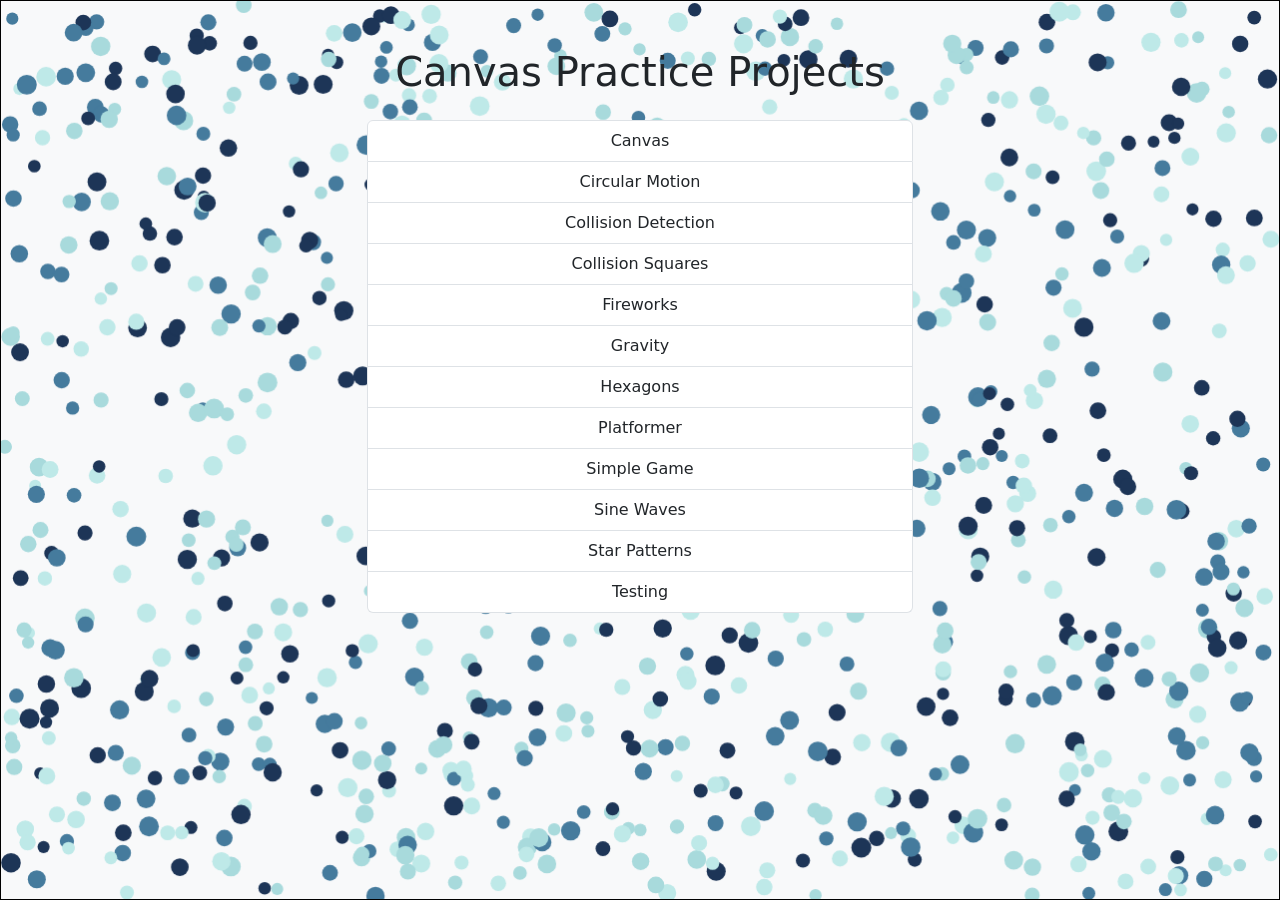
==== index.html @ c4b81407 "Added to index including css and ways to navigate between" ====
<!DOCTYPE html>
<html lang="en">
<head>
  <meta charset="UTF-8">
  <meta name="viewport" content="width=device-width, initial-scale=1.0">
  <title>HTML Canvas</title>
  <link href="https://fonts.googleapis.com/css2?family=Baloo+2&display=swap" rel="stylesheet">
  <link rel="stylesheet" href="style.css">
  <link href="https://cdn.jsdelivr.net/npm/bootstrap@5.3.0/dist/css/bootstrap.min.css" rel="stylesheet">
  <style>
    /* Fullscreen background canvas */
    canvas#bgCanvas {
      position: fixed;
      top: 0;
      left: 0;
      width: 100vw;
      height: 100vh;
      z-index: -1;
      display: block;
    }
  </style>
</head>
<body class="bg-light text-center py-5">

  <!-- Fullscreen background canvas -->
  <canvas id="bgCanvas"></canvas>

  <h1 class="mb-4">Canvas Practice Projects</h1>
  <div class="container">
    <div class="row justify-content-center">
      <div class="col-md-6">
        <div class="list-group">
          <a href="canvas.html" class="list-group-item list-group-item-action">Canvas</a>
          <a href="circularmotion.html" class="list-group-item list-group-item-action">Circular Motion</a>
          <a href="collisiondetection.html" class="list-group-item list-group-item-action">Collision Detection</a>
          <a href="collisionsquares.html" class="list-group-item list-group-item-action">Collision Squares</a>
          <a href="fireworks.html" class="list-group-item list-group-item-action">Fireworks</a>
          <a href="gravity.html" class="list-group-item list-group-item-action">Gravity</a>
          <a href="hexagons.html" class="list-group-item list-group-item-action">Hexagons</a>
          <a href="platformer.html" class="list-group-item list-group-item-action">Platformer</a>
          <a href="simplegame.html" class="list-group-item list-group-item-action">Simple Game</a>
          <a href="sinewaves.html" class="list-group-item list-group-item-action">Sine Waves</a>
          <a href="starpatterns.html" class="list-group-item list-group-item-action">Star Patterns</a>
          <a href="testing.html" class="list-group-item list-group-item-action">Testing</a>
        </div>
      </div>
    </div>
  </div>

  <script src="app.js"></script>
</body>
</html>
---- style.css ----
body {
    margin: 0px;
}

canvas {
    border: 1px solid black;
}

/* .title {
    position: absolute;
    top: 40%;
    left: 50%;
    transform: translate(-50%, -50%);
    color: rgba(78, 20, 154, 0.5);
    font-size: 15vw;
    z-index: 1; 
    font-family: 'Baloo 2', cursive;
  } */
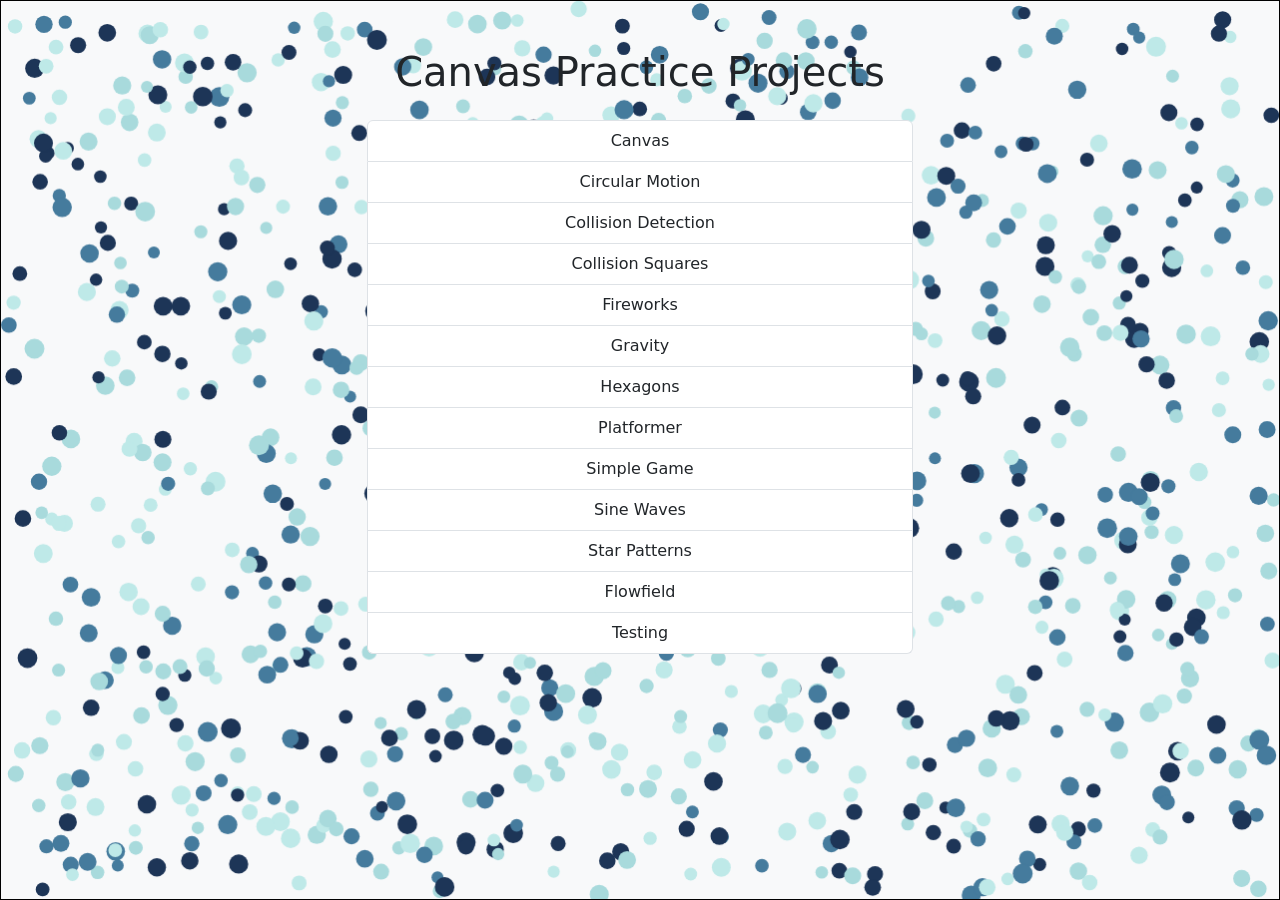
==== commit 3d8a12ee: "Added zoom js to work on a zoom and pan function to be implemented in other prjects" ====
--- a/index.html
+++ b/index.html
@@ -41,6 +41,7 @@
           <a href="simplegame.html" class="list-group-item list-group-item-action">Simple Game</a>
           <a href="sinewaves.html" class="list-group-item list-group-item-action">Sine Waves</a>
           <a href="starpatterns.html" class="list-group-item list-group-item-action">Star Patterns</a>
+          <a href="flowfield.html" class="list-group-item list-group-item-action">Flowfield</a>
           <a href="testing.html" class="list-group-item list-group-item-action">Testing</a>
         </div>
       </div>
